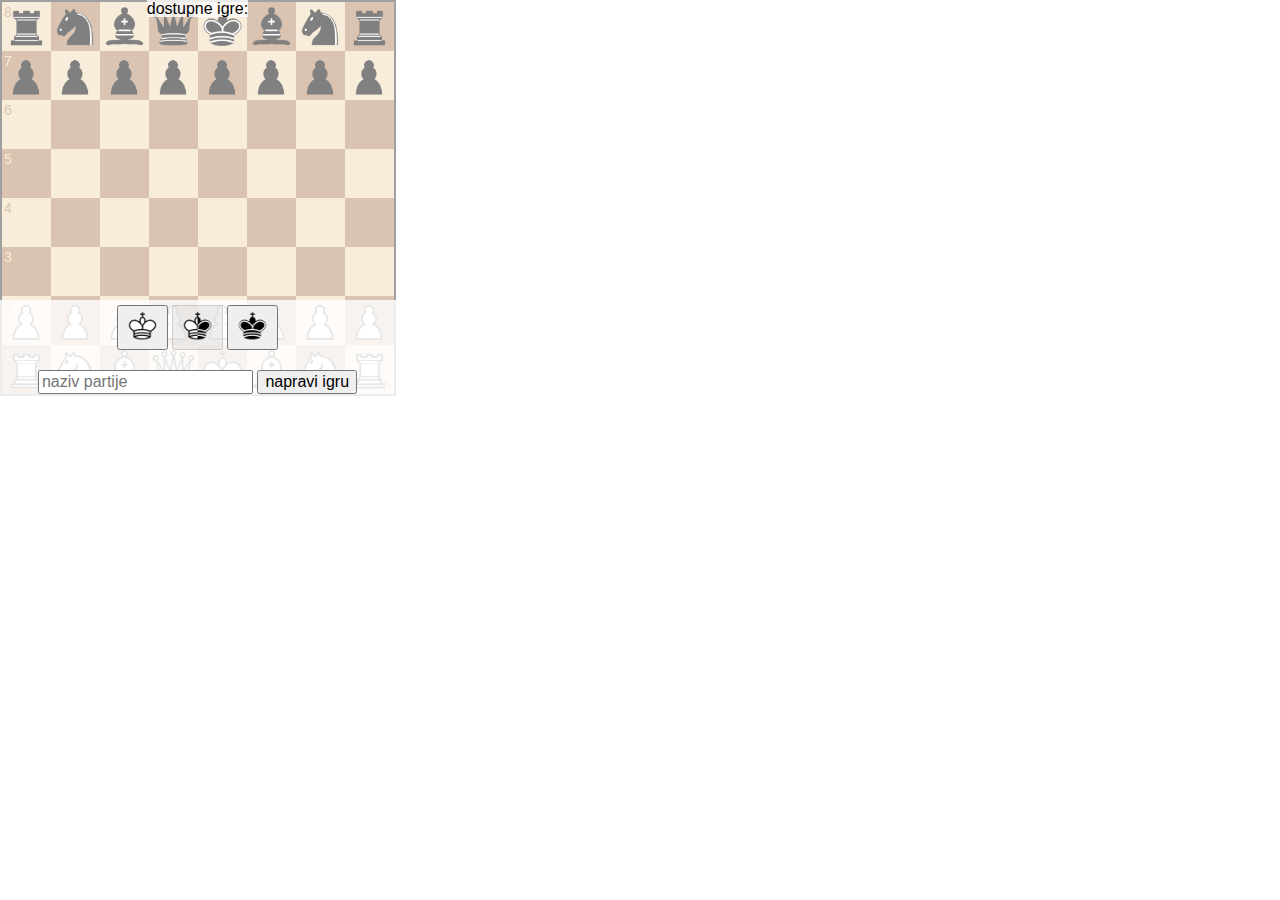
==== chess.html @ be88b391 "Add files via upload" ====
<!DOCTYPE html>
<html lang="en">
<head>
    <meta charset="UTF-8">
    <meta http-equiv="X-UA-Compatible" content="IE=edge">
    <meta name="viewport" content="width=device-width, initial-scale=1.0">
    <link rel="stylesheet" href="css/style.css">
<link rel="stylesheet" href="css/chessboard-1.0.0.min.css">
<script src="js/jquery-3.4.1.min.js"></script>
<script src="js/chessboard-1.0.0.min.js"></script>
<script src="js/chess.js"></script>
<script src="supabase-js"></script>
<script>const client = supabase.createClient('https://qrpjxxnyavsvmdbypowt.supabase.co', 'eyJhbGciOiJIUzI1NiIsInR5cCI6IkpXVCJ9.eyJpc3MiOiJzdXBhYmFzZSIsInJlZiI6InFycGp4eG55YXZzdm1kYnlwb3d0Iiwicm9sZSI6ImFub24iLCJpYXQiOjE2NzI1ODY5NjAsImV4cCI6MTk4ODE2Mjk2MH0.XAG8M4YLwVpGdA5H0qLa_SgFuUNuR9rldwe94DuPf3o');
</script>
</head>
<body>
    <div id="myBoard" style="width: 400px"></div>
<div id="container">
<label id="label-available-games">dostupne igre:</label>
<div id="available-games"></div>
<div id="bottom-menu">
<div class="create-menu">
<button id="play-white" onclick="chooseWhite()"><img src="img/chesspieces/wikipedia/wK.png" class="play-color"></button>
<button id="play-random" onclick="chooseRandom()"><img src="img/chesspieces/wikipedia/wbK.png" class="play-color"></button>
<button  id="play-black" onclick="chooseBlack()"><img src="img/chesspieces/wikipedia/bK.png" class="play-color"></button>
</div>
<div class="create-menu">
<input id="game-name" placeholder="naziv partije">
<button id="create-game">napravi igru</button>
</div>
</div>
</div>
<div id="game-over-screen">
<button id="rematch">revanš</button>
<br>
<button id="go-back">nazad</button>
</div>
<script src="js/chessApp.js"></script>

</body>
</html>
---- css/style.css ----
* {
font-family: 'Helvetica Neue', Helvetica, Arial, sans-serif;
font-size: medium;
}
#div-iframe {
  border-style: inset;
border-color: grey;
overflow: hidden;
height: 475px;
width: 917px;
}

#battleships-frame {
  width: 200%;
height: 1000%;
margin-top: -125px;
margin-left: -435px;
}

.hider-button {
position: relative;
display: inline-block;
left: 75px;
margin-top: 5px;
margin-bottom: 5px;
}
.hidden-content {
display: none;
position: absolute;
width: 335px;
overflow: auto;
box-shadow: 0px 8px 16px 0px rgba(0,0,0,0.2);
z-index: 1;
background-color: white;
height: 365px;
}
.show {
display: block;
}
.sidenav {
  height: calc(100% - 35px);
  width: 27%;
  position: fixed;
  z-index: 1;
  top: 0;
  left: 0;
  background-color: white;
  overflow-x: hidden;
border-right: solid gray 2px;
overflow-y: auto;
}
#message-div{
height: 35px;
width: 27%;
display: flex;
justify-content: center;
height: 35px;
width: 27%;
display: flex;
justify-content: center;
align-items: center;
position: fixed;
left: 0;
bottom: 0;
border-right: solid gray 2px;
z-index: 2;
border-top: solid gray 2px;
}
#message-input {
width: 90%;
}
.sent-message{
border: solid 2px gray;
border-radius: 5px;
width: 90%;
display: block;
margin-left: auto;
margin-right: auto;
padding: 5px;
word-wrap: break-word;
margin-top: 10px;
  margin-bottom: 10px;
  overflow: auto;
  padding-bottom: 20px!ie7;
  max-height: 600px;
}
.main {
  margin-left: 27%; /* Same as the width of the sidenav */
  padding: 0px 10px;
}
.game {
margin: 50px;
}





#chess-embed{
position: relative;
height: 400px;
}
#myBoard, #container, #game-over-screen{
width: 100%;
height: 100%;
position: absolute;
  top: 0;
  left: 0;
}
#container{
left:-2.5px;
width: 400px;
height: 400px;
text-align: center;
background-color: rgba(255,255,255,0.5);
z-index=1;
}
#bottom-menu{
position:absolute;
top: 300px;
height: 100px;
width:400px;
background-color: rgba(255,255,255,0.8);
}
.create-menu{
margin: 5px 5px 20px 5px;
}
.play-color{
width: 35px;
height: auto;
}
#available-games{
width: 400px;
height: 300px;
overflow: auto;
}
.game-request{
height: 30px;
width: 80px;
margin: 2.5px;
}
#game-over-screen{
background-color: rgba(255,255,255,0.5);
width: 400px;
height: 400px;
z-index: -10;
text-align: center;
}
#rematch, #go-back{
margin-bottom: 5px;
width: 80px;

position: relative;
top: 165px;
}
#label-available-games{
background-color:rgba(255,255,255,0.8);
}
---- css/chessboard-1.0.0.min.css ----
/*! chessboard.js v1.0.0 | (c) 2019 Chris Oakman | MIT License chessboardjs.com/license */
.clearfix-7da63{clear:both}.board-b72b1{border:2px solid #404040;box-sizing:content-box}.square-55d63{float:left;position:relative;-webkit-touch-callout:none;-webkit-user-select:none;-khtml-user-select:none;-moz-user-select:none;-ms-user-select:none;user-select:none}.white-1e1d7{background-color:#f0d9b5;color:#b58863}.black-3c85d{background-color:#b58863;color:#f0d9b5}.highlight1-32417,.highlight2-9c5d2{box-shadow:inset 0 0 3px 3px #ff0}.notation-322f9{cursor:default;font-family:"Helvetica Neue",Helvetica,Arial,sans-serif;font-size:14px;position:absolute}.alpha-d2270{bottom:1px;right:3px}.numeric-fc462{top:2px;left:2px}
.highlight-position {
  box-shadow: inset 0 0 3px 3px yellow;
}
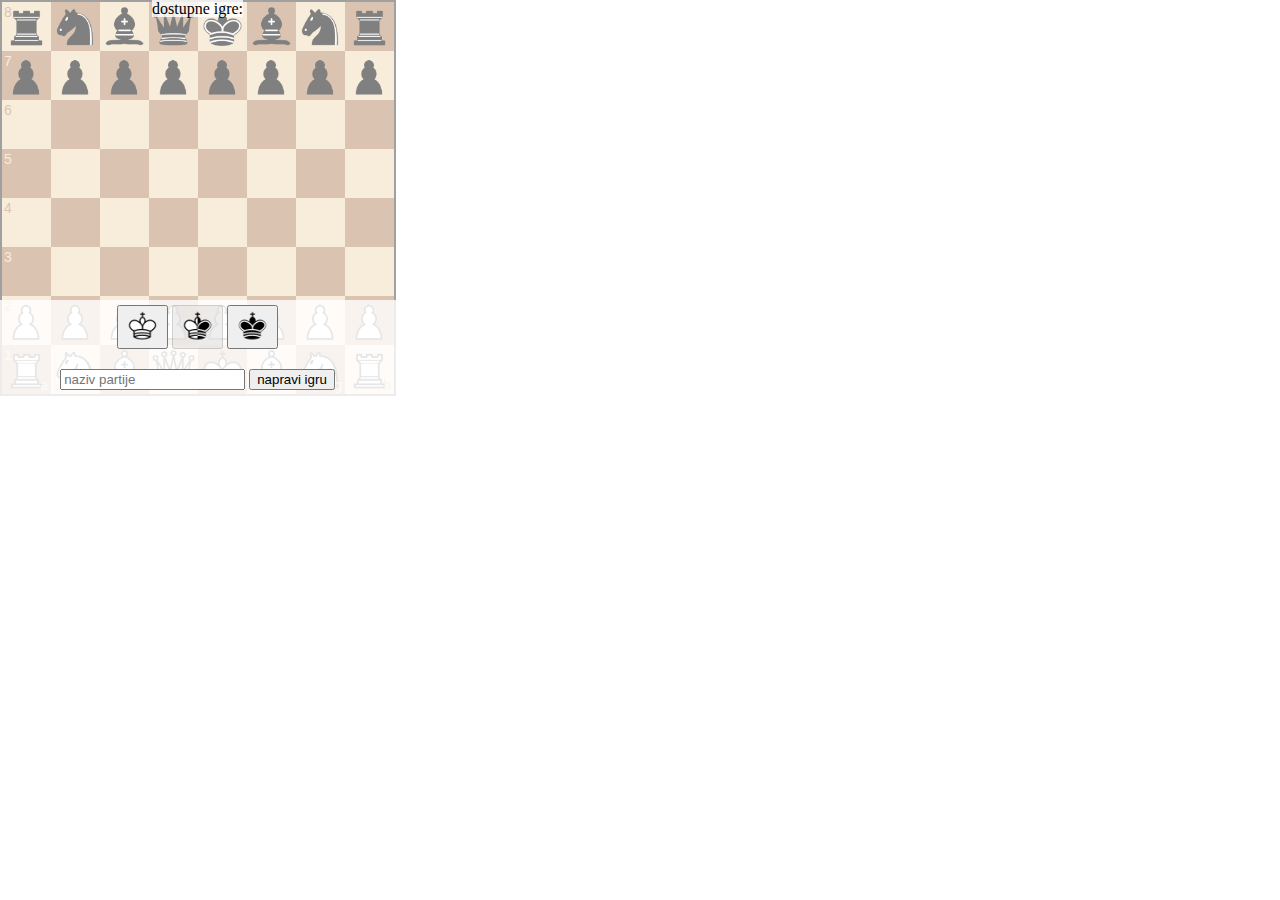
==== commit d31b9b98: "Add files via upload" ====
--- a/chess.html
+++ b/chess.html
@@ -4,7 +4,7 @@
     <meta charset="UTF-8">
     <meta http-equiv="X-UA-Compatible" content="IE=edge">
     <meta name="viewport" content="width=device-width, initial-scale=1.0">
-    <link rel="stylesheet" href="css/style.css">
+    <link rel="stylesheet" href="css/chessStyle.css">
 <link rel="stylesheet" href="css/chessboard-1.0.0.min.css">
 <script src="js/jquery-3.4.1.min.js"></script>
 <script src="js/chessboard-1.0.0.min.js"></script>
--- a/css/chessStyle.css
+++ b/css/chessStyle.css
@@ -0,0 +1,60 @@
+#chess-embed{
+position: relative;
+height: 400px;
+}
+#myBoard, #container, #game-over-screen{
+width: 100%;
+height: 100%;
+position: absolute;
+  top: 0;
+  left: 0;
+}
+#container{
+left:-2.5px;
+width: 400px;
+height: 400px;
+text-align: center;
+background-color: rgba(255,255,255,0.5);
+z-index=1;
+}
+#bottom-menu{
+position:absolute;
+top: 300px;
+height: 100px;
+width:400px;
+background-color: rgba(255,255,255,0.8);
+}
+.create-menu{
+margin: 5px 5px 20px 5px;
+}
+.play-color{
+width: 35px;
+height: auto;
+}
+#available-games{
+width: 400px;
+height: 300px;
+overflow: auto;
+}
+.game-request{
+height: 30px;
+width: 80px;
+margin: 2.5px;
+}
+#game-over-screen{
+background-color: rgba(255,255,255,0.5);
+width: 400px;
+height: 400px;
+z-index: -10;
+text-align: center;
+}
+#rematch, #go-back{
+margin-bottom: 5px;
+width: 80px;
+
+position: relative;
+top: 165px;
+}
+#label-available-games{
+background-color:rgba(255,255,255,0.8);
+}